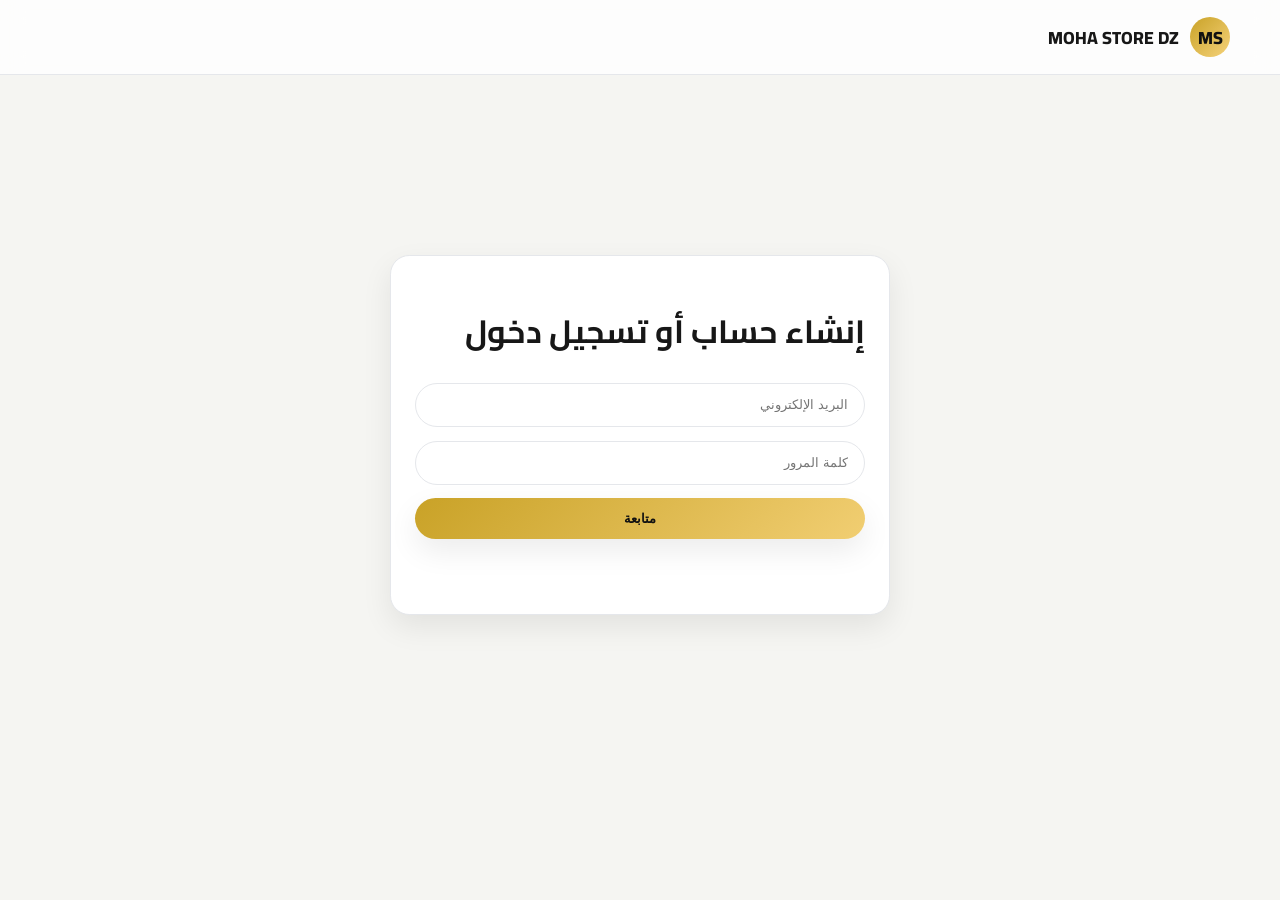
==== auth.html @ 2a60e90c "working" ====
<!DOCTYPE html>
<html lang="ar" dir="rtl">
  <head>
    <meta charset="UTF-8" />
    <meta name="viewport" content="width=device-width, initial-scale=1.0" />
    <title>MOHA STORE DZ | تسجيل الدخول</title>
    <link rel="preconnect" href="https://fonts.googleapis.com" />
    <link rel="preconnect" href="https://fonts.gstatic.com" crossorigin />
    <link href="https://fonts.googleapis.com/css2?family=Cairo:wght@400;600;700;800&display=swap" rel="stylesheet" />
    <link rel="stylesheet" href="css/style.css" />
  </head>
  <body>
    <header class="site-header">
      <div class="container nav-bar">
        <a href="index.html" class="brand">
          <span class="brand-mark">MS</span>
          <span>MOHA STORE DZ</span>
        </a>
      </div>
    </header>

    <main class="container auth-page">
      <div class="auth-card">
        <h1>إنشاء حساب أو تسجيل دخول</h1>
        <form id="auth-form" class="auth-form">
          <input type="email" id="auth-email" placeholder="البريد الإلكتروني" required />
          <input type="password" id="auth-password" placeholder="كلمة المرور" required />
          <button class="btn btn-primary full-width" type="submit">متابعة</button>
        </form>
        <p class="form-message" id="auth-message"></p>
      </div>
    </main>

    <script src="js/app.js"></script>
  </body>
</html>
---- css/style.css ----
:root {
  --bg: #f5f5f2;
  --surface: #ffffff;
  --text: #171717;
  --muted: #6b7280;
  --accent: #c9a227;
  --accent-dark: #8d6712;
  --border: #e5e7eb;
  --shadow: 0 12px 30px rgba(0, 0, 0, 0.08);
}

body.dark {
  --bg: #0f1115;
  --surface: #171a21;
  --text: #f4f4f4;
  --muted: #a8a8a8;
  --accent: #e2b84b;
  --accent-dark: #f6d16b;
  --border: #2f3340;
  --shadow: 0 12px 30px rgba(0, 0, 0, 0.35);
}

* { box-sizing: border-box; }
body {
  margin: 0;
  font-family: 'Cairo', sans-serif;
  background: var(--bg);
  color: var(--text);
  transition: background 0.3s ease, color 0.3s ease;
}
a { color: inherit; text-decoration: none; }
img { max-width: 100%; display: block; }
.container { width: min(1180px, calc(100% - 2rem)); margin: 0 auto; }
.site-header {
  position: sticky; top: 0; z-index: 20; backdrop-filter: blur(12px);
  background: rgba(255,255,255,0.8); border-bottom: 1px solid var(--border);
}
body.dark .site-header { background: rgba(15,17,21,0.85); }
.nav-bar { display: flex; align-items: center; justify-content: space-between; min-height: 74px; gap: 1rem; }
.brand { display: flex; align-items: center; gap: 0.7rem; font-weight: 800; font-size: 1.1rem; }
.brand-mark {
  display: inline-grid; place-items: center; width: 40px; height: 40px; border-radius: 50%;
  background: linear-gradient(135deg, var(--accent), #f5d27a); color: #111; font-weight: 800;
}
.nav-links, .nav-actions { display: flex; align-items: center; gap: 1rem; }
.nav-links a { color: var(--muted); transition: color .2s ease; }
.nav-links a:hover, .nav-links a.active { color: var(--accent-dark); }
.cart-count { display: inline-grid; place-items: center; margin-right: .25rem; min-width: 22px; height: 22px; padding: 0 .35rem; border-radius: 999px; background: var(--accent); color: #111; font-size: .8rem; }
.btn {
  display: inline-flex; align-items: center; justify-content: center; gap: .35rem; border: none; cursor: pointer;
  border-radius: 999px; padding: 0.8rem 1.25rem; font-weight: 700; transition: transform .2s ease, box-shadow .2s ease, background .2s ease;
}
.btn:hover { transform: translateY(-2px); }
.btn-primary { background: linear-gradient(135deg, var(--accent), #f1ce72); color: #111; box-shadow: var(--shadow); }
.btn-secondary { background: transparent; border: 1px solid var(--border); color: var(--text); }
.btn-outline { border: 1px solid var(--accent); color: var(--accent-dark); }
.full-width { width: 100%; }
.hero { padding: 4rem 0 3rem; }
.hero-grid, .about-grid, .offers-grid, .checkout-page { display: grid; grid-template-columns: 1.1fr .9fr; gap: 2rem; align-items: center; }
.hero-copy h1 { font-size: clamp(2rem, 4vw, 3.2rem); line-height: 1.2; margin: .5rem 0; }
.hero-copy p { color: var(--muted); font-size: 1.05rem; }
.store-badge { display: inline-block; margin-bottom: 1rem; padding: .45rem .8rem; border-radius: 999px; background: rgba(201,162,39,.16); color: var(--accent-dark); font-weight: 700; }
.eyebrow { color: var(--accent); text-transform: uppercase; letter-spacing: .24em; font-weight: 700; font-size: .8rem; }
.hero-actions { display: flex; gap: .75rem; flex-wrap: wrap; margin-top: 1.5rem; }
.hero-points { display: flex; gap: .7rem; flex-wrap: wrap; margin-top: 1.2rem; }
.hero-points span { padding: .5rem .8rem; border: 1px solid var(--border); border-radius: 999px; color: var(--muted); font-size: .92rem; }
.hero-visual img { border-radius: 2rem; box-shadow: var(--shadow); }
.hero-panel { position: relative; }
.hero-panel-badge { position: absolute; bottom: 1rem; right: 1rem; background: rgba(17,17,17,.85); color: #fff; padding: .7rem 1rem; border-radius: 999px; font-weight: 700; }
.showcase-grid { display: grid; grid-template-columns: repeat(3, minmax(0, 1fr)); gap: 1rem; }
.showcase-card { background: var(--surface); border: 1px solid var(--border); border-radius: 1.2rem; padding: 1.3rem; box-shadow: var(--shadow); }
.showcase-card h3 { margin-top: 0; margin-bottom: .55rem; }
.showcase-card p { color: var(--muted); margin: 0; }
.section { padding: 2.5rem 0; }
.section-dark { background: linear-gradient(135deg, rgba(201,162,39,.14), rgba(0,0,0,.03)); border-block: 1px solid var(--border); }
.section-heading { text-align: center; margin-bottom: 1.5rem; }
.product-grid { display: grid; grid-template-columns: repeat(3, minmax(0, 1fr)); gap: 1.25rem; }
.product-card, .testimonial-card, .info-box, .auth-card, .checkout-card, .cart-summary, .cart-item, .offer-card {
  background: var(--surface); border: 1px solid var(--border); border-radius: 1.2rem; box-shadow: var(--shadow); transition: transform .25s ease, box-shadow .25s ease;
}
.product-card:hover, .testimonial-card:hover, .auth-card:hover, .checkout-card:hover, .cart-item:hover { transform: translateY(-4px); }
.product-card { overflow: hidden; }
.product-card img { aspect-ratio: 4/5; object-fit: cover; }
.image-placeholder {
  min-height: 280px; display: grid; place-items: center; padding: 1rem; text-align: center;
  background: linear-gradient(135deg, rgba(201,162,39,0.16), rgba(255,255,255,0.6));
  color: var(--muted); border-bottom: 1px solid var(--border);
}
.image-placeholder.large { min-height: 420px; }
.product-body { padding: 1rem; }
.product-meta { display: flex; justify-content: space-between; align-items: center; margin-top: .5rem; color: var(--muted); }
.rating { color: var(--accent); font-weight: 700; }
.offers-grid { padding: 2rem 0; }
.offer-card { padding: 1.5rem; }
.offer-card span { display: inline-block; margin-top: .75rem; font-weight: 800; color: var(--accent-dark); }
.testimonial-grid { display: grid; grid-template-columns: repeat(3, minmax(0, 1fr)); gap: 1rem; }
.testimonial-card { padding: 1.25rem; }
.site-footer { padding: 2rem 0 3rem; border-top: 1px solid var(--border); }
.footer-grid { display: grid; grid-template-columns: repeat(3, minmax(0, 1fr)); gap: 1.5rem; }
.site-footer ul { list-style: none; padding: 0; margin: .5rem 0 0; }
.site-footer li { margin-bottom: .45rem; color: var(--muted); }
.page-content { padding: 2rem 0 3rem; }
.filters-bar { display: flex; justify-content: space-between; gap: 1rem; margin: 1.25rem 0; flex-wrap: wrap; }
.filters-bar input, .filters-bar select, .auth-form input, .auth-form select, .checkout-card input, .checkout-card select {
  width: 100%; padding: 0.85rem 1rem; border-radius: 999px; border: 1px solid var(--border); background: var(--surface); color: var(--text);
}
.product-detail { display: grid; grid-template-columns: 1fr 1fr; gap: 2rem; align-items: center; }
.product-detail img { border-radius: 1.5rem; box-shadow: var(--shadow); }
.size-options, .color-options { display: flex; gap: .6rem; flex-wrap: wrap; margin: .5rem 0 1rem; }
.size-options button, .color-options button { border: 1px solid var(--border); background: var(--surface); color: var(--text); border-radius: 999px; padding: .55rem .85rem; cursor: pointer; }
.size-options button.active, .color-options button.active { border-color: var(--accent); color: var(--accent-dark); }
.cart-layout { display: grid; grid-template-columns: 1.5fr .8fr; gap: 1.5rem; }
.cart-item { display: flex; gap: 1rem; padding: 1rem; margin-bottom: 1rem; align-items: center; }
.cart-item img { width: 110px; height: 110px; object-fit: cover; border-radius: 1rem; }
.qty-controls { display: inline-flex; align-items: center; gap: .5rem; margin-top: .5rem; }
.qty-controls button { width: 28px; height: 28px; border-radius: 50%; border: 1px solid var(--border); background: var(--surface); color: var(--text); cursor: pointer; }
.cart-summary { padding: 1.25rem; position: sticky; top: 90px; height: fit-content; }
.summary-row { display: flex; justify-content: space-between; margin: 0.65rem 0; color: var(--muted); }
.summary-row.total { font-size: 1.1rem; color: var(--text); font-weight: 800; }
.auth-page { display: grid; place-items: center; min-height: 80vh; }
.auth-card, .checkout-card { padding: 1.5rem; max-width: 500px; width: 100%; }
.auth-form { display: grid; gap: .85rem; }
.form-message { min-height: 1.2rem; color: var(--accent-dark); font-weight: 700; }
.toast { position: fixed; left: 50%; bottom: 24px; transform: translateX(-50%) translateY(120%); background: #111; color: #fff; padding: .9rem 1.2rem; border-radius: 999px; transition: transform .3s ease; z-index: 100; }
.toast.show { transform: translateX(-50%) translateY(0); }
.theme-toggle { border: 1px solid var(--border); background: var(--surface); color: var(--text); border-radius: 999px; width: 42px; height: 42px; cursor: pointer; }
@media (max-width: 900px) {
  .product-grid, .testimonial-grid, .product-detail, .cart-layout, .checkout-page { grid-template-columns: 1fr; }
  .hero-grid, .about-grid, .offers-grid, .footer-grid { grid-template-columns: 1fr; }
}
@media (max-width: 760px) {
  .nav-links { display: none; }
  .nav-bar { flex-wrap: wrap; }
  .product-grid { grid-template-columns: 1fr; }
  .hero { padding-top: 2rem; }
}
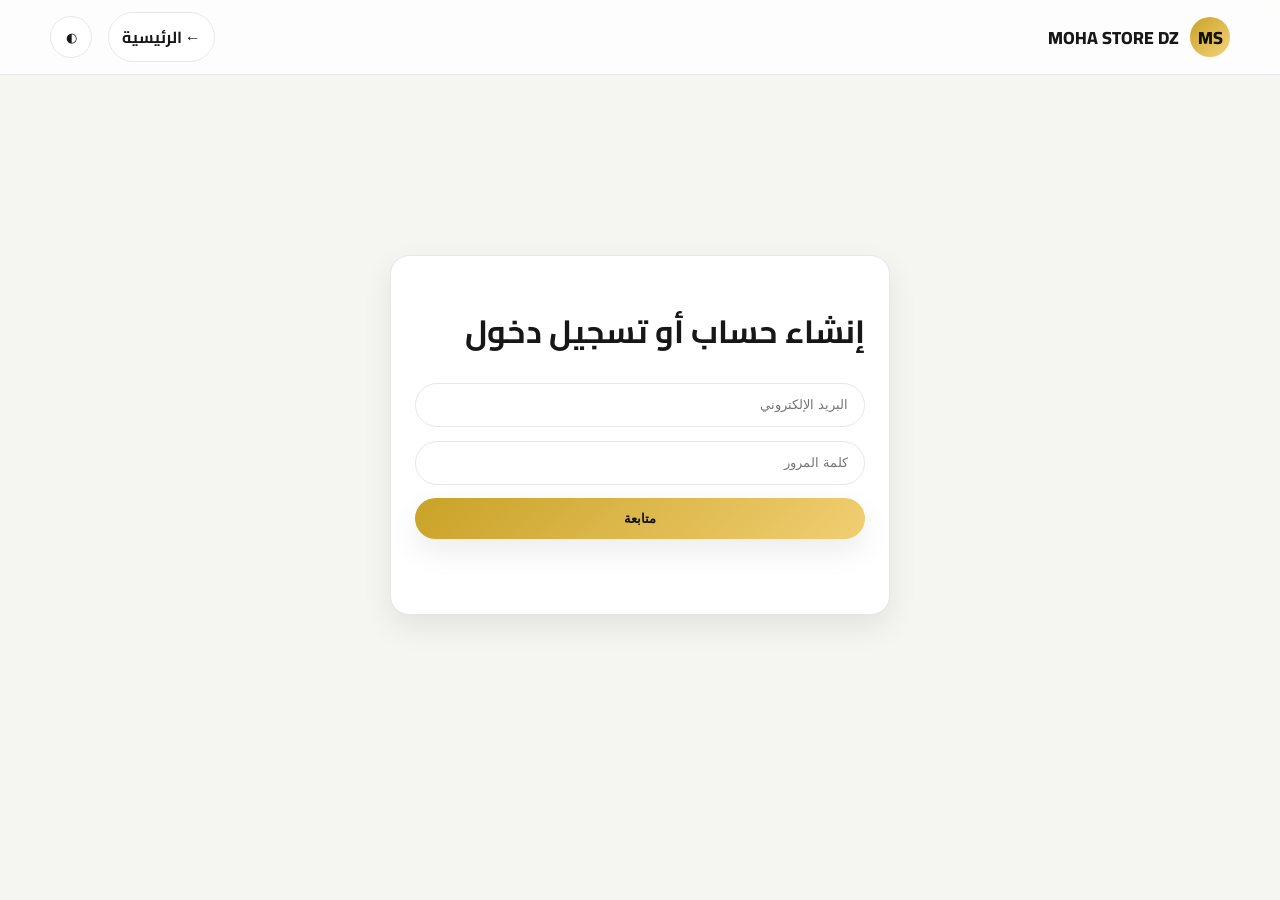
==== commit bdbd203c: "Update homepage" ====
--- a/auth.html
+++ b/auth.html
@@ -16,6 +16,10 @@
           <span class="brand-mark">MS</span>
           <span>MOHA STORE DZ</span>
         </a>
+        <div class="nav-actions">
+          <a href="index.html" class="btn-back-home" aria-label="عودة للرئيسية">← الرئيسية</a>
+          <button class="theme-toggle" id="theme-toggle" aria-label="تبديل الوضع الليلي">◐</button>
+        </div>
       </div>
     </header>
 
@@ -31,6 +35,12 @@
       </div>
     </main>
 
+    <nav class="bottom-nav" aria-label="شريط التنقل السفلي">
+      <a href="index.html" class="bn-item" aria-label="الرئيسية">🏠<span>الرئيسية</span></a>
+      <a href="products.html" class="bn-item" aria-label="المنتجات">🛍️<span>منتجات</span></a>
+      <a href="cart.html" class="bn-item" aria-label="السلة">🛒<span>السلة</span></a>
+      <a href="auth.html" class="bn-item active" aria-label="حسابي">👤<span>حسابي</span></a>
+    </nav>
     <script src="js/app.js"></script>
   </body>
 </html>
--- a/css/style.css
+++ b/css/style.css
@@ -134,3 +134,52 @@
   .product-grid { grid-template-columns: 1fr; }
   .hero { padding-top: 2rem; }
 }
+
+/* Bottom navigation and back-to-home button */
+.bottom-nav {
+  position: fixed;
+  bottom: 12px;
+  left: 50%;
+  transform: translateX(-50%);
+  background: rgba(255,255,255,0.95);
+  border-radius: 999px;
+  padding: 6px;
+  display: flex;
+  gap: 6px;
+  box-shadow: 0 8px 24px rgba(0,0,0,0.12);
+  z-index: 60;
+}
+body.dark .bottom-nav { background: rgba(23,26,31,0.9); }
+.bottom-nav .bn-item {
+  display: inline-flex;
+  flex-direction: column;
+  align-items: center;
+  gap: 4px;
+  padding: 8px 12px;
+  border-radius: 12px;
+  color: var(--muted);
+  font-size: 12px;
+  text-align: center;
+}
+.bottom-nav .bn-item:hover,
+.bottom-nav .bn-item.active {
+  background: linear-gradient(135deg, rgba(201,162,39,0.12), rgba(0,0,0,0.02));
+  color: var(--accent-dark);
+}
+.bottom-nav .bn-item span { font-size: 11px; display: block; }
+.btn-back-home {
+  display: inline-flex;
+  align-items: center;
+  gap: 8px;
+  padding: .55rem .8rem;
+  border-radius: 999px;
+  background: var(--surface);
+  border: 1px solid var(--border);
+  color: var(--text);
+  text-decoration: none;
+  font-weight: 700;
+}
+.btn-back-home:hover { box-shadow: var(--shadow); transform: translateY(-2px); }
+
+/* Show bottom nav only on small screens */
+@media (min-width: 761px) { .bottom-nav { display: none; } }
